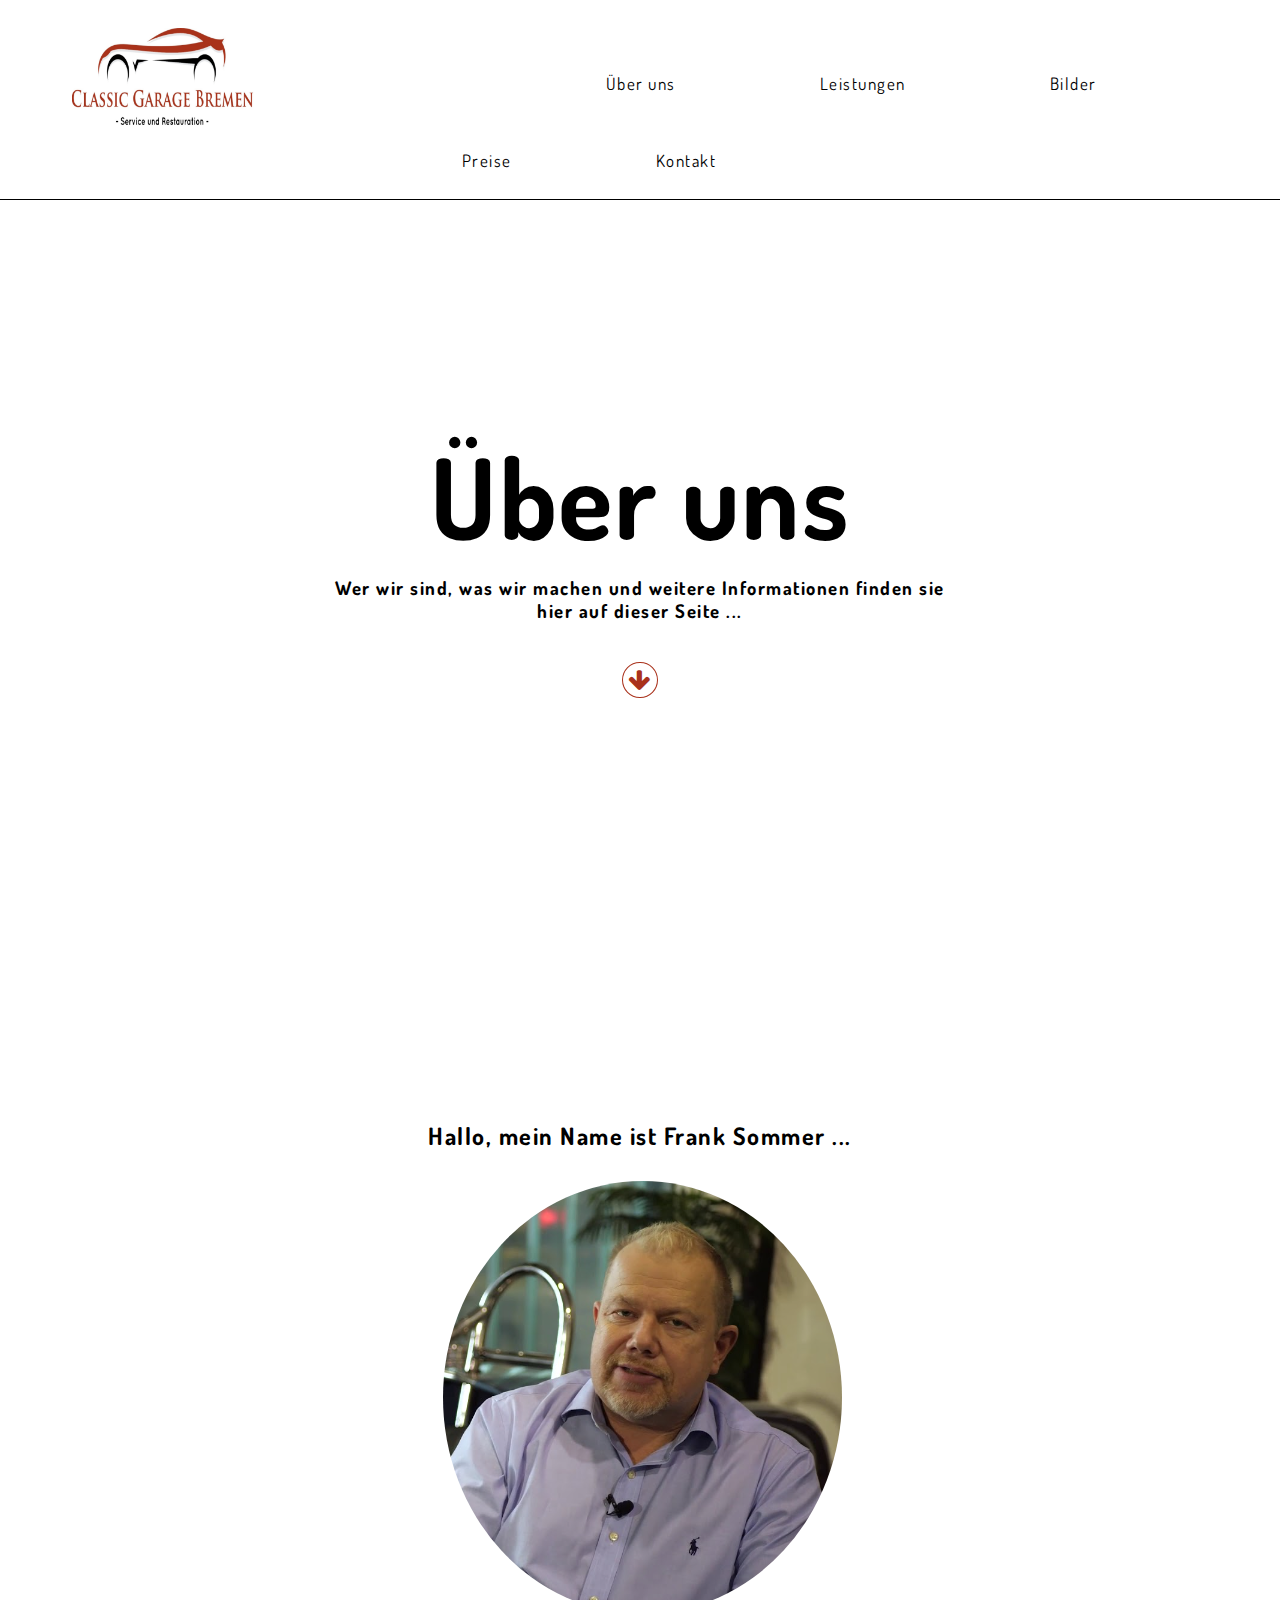
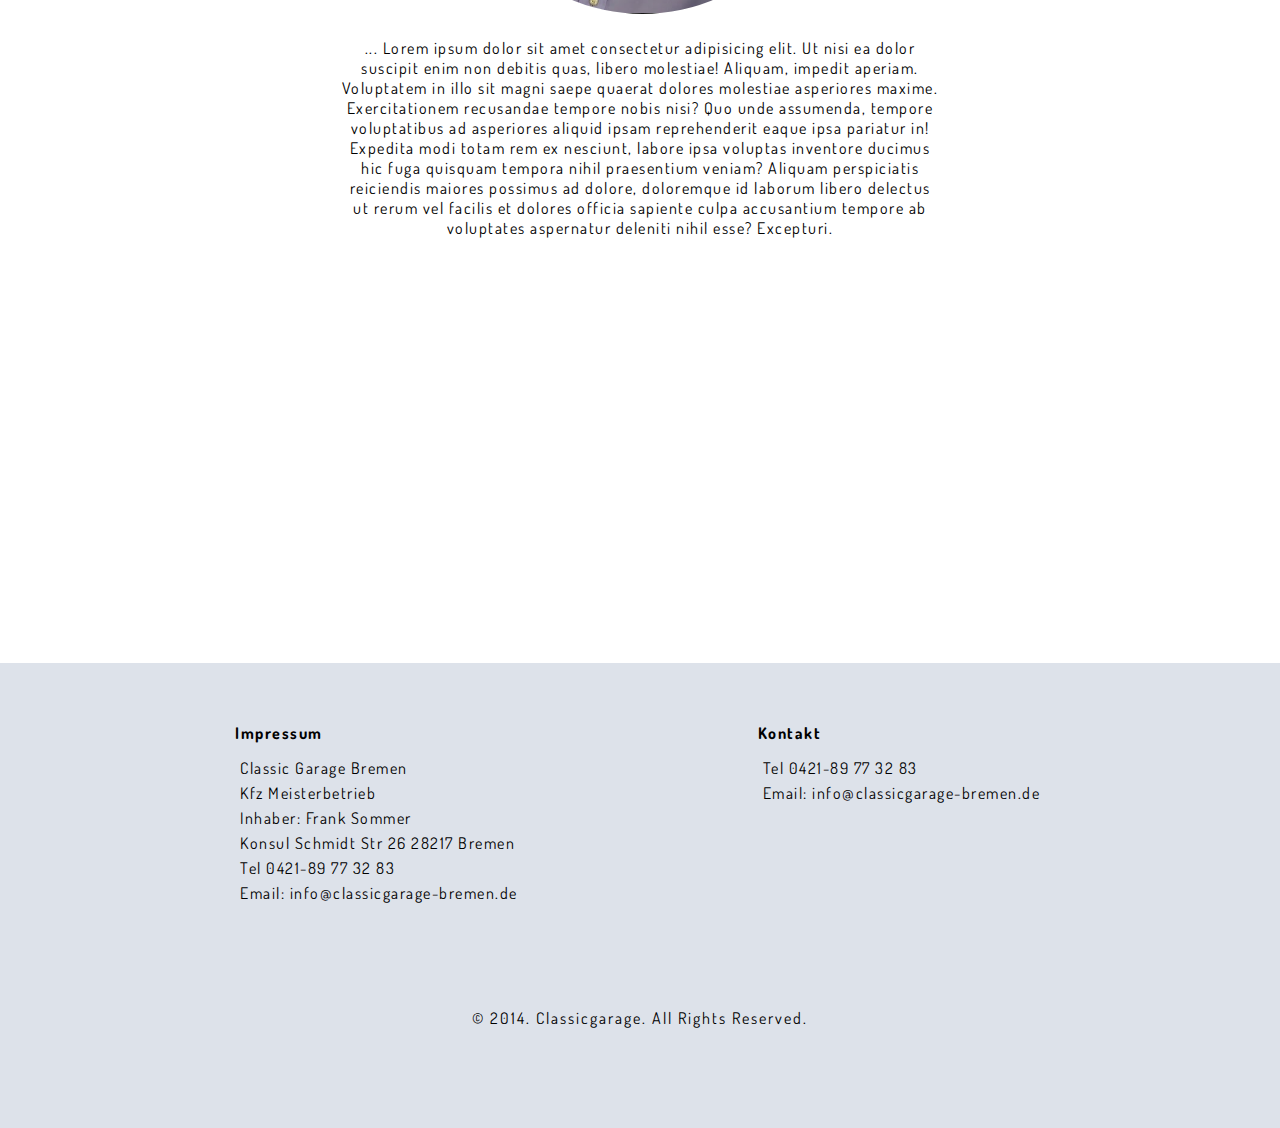
==== about.html @ 1ca1db26 "classic garage bremen" ====
<!DOCTYPE html>
<html lang="en">
<head>
    <meta charset="UTF-8">
    <meta http-equiv="X-UA-Compatible" content="IE=edge">
    <meta name="viewport" content="width=device-width, initial-scale=1.0">
    <link rel="stylesheet" href="about.css">

    <link href="https://fonts.googleapis.com/css2?family=Dosis:wght@200&display=swap" rel="stylesheet">
    <link rel="stylesheet" href="https://cdnjs.cloudflare.com/ajax/libs/font-awesome/4.7.0/css/font-awesome.min.css">
    <title>Classic Garage Bremen</title>
</head>
<body>
    <style>
    </style>
    <header>
        <nav class="topnav" id="myTopnav">
            <div id="flex-container">
                <div id="flex-box1"><a href="/index.html" class="active"><img src="img/logo.png" alt="logo"></a><br /></div>
                <div id="flex-box2">
                    <a></a>
                    <a href="/about.html">Über uns</a>
                    <a href="/service.html">Leistungen</a>
                    <a href="/bilder.html">Bilder</a>
                    <a href="/preise.html">Preise</a>
                    <a href="/kontakt.html">Kontakt</a>
                </div>
            </div>
            <a href="javascript:void(0);" class="icon" onclick="myFunction()">
              <i class="fa fa-bars"></i>
            </a>
        </nav>
    </header>
    <main>
        <div id="header">
            <h1>Über uns</h1>
            <h3 id="about">Wer wir sind, was wir machen und weitere Informationen finden sie hier auf dieser Seite ...</h3>
            <br />
            <br />
           <i onclick="scrollFunction1()" class="fa fa-arrow-down"></i>
        </div>
        <div id="body">
            <br />
            <h2>Hallo, mein Name ist Frank Sommer ...</h2>
            <br/>
            <img src="" alt="">
            <img id="frank" src="img/frank1.png" alt="">
            <p> ... Lorem ipsum dolor sit amet consectetur adipisicing elit. Ut nisi ea dolor suscipit enim non debitis quas, libero molestiae! Aliquam, impedit aperiam. Voluptatem in illo sit magni saepe quaerat dolores molestiae asperiores maxime. Exercitationem recusandae tempore nobis nisi? Quo unde assumenda, tempore voluptatibus ad asperiores aliquid ipsam reprehenderit eaque ipsa pariatur in! Expedita modi totam rem ex nesciunt, labore ipsa voluptas inventore ducimus hic fuga quisquam tempora nihil praesentium veniam? Aliquam perspiciatis reiciendis maiores possimus ad dolore, doloremque id laborum libero delectus ut rerum vel facilis et dolores officia sapiente culpa accusantium tempore ab voluptates aspernatur deleniti nihil esse? Excepturi.</p>
        </div>
        <br />
        <div id="about">
            <section>
            </section>

        </div>
        <h2></h2>
    </main>
    <footer>
        <br />
        <br/>
       <img>
       <img>
       <div id="flexbox">
        <div id="impressum">
            <h4>Impressum</h4>
                <p>Classic Garage Bremen</p>
                <p>Kfz Meisterbetrieb</p> 
                <p><span>Inhaber: </span>Frank Sommer</p>   
                <p>Konsul Schmidt Str 26 28217 Bremen</p> 
                <p>Tel 0421-89 77 32 83</p> 
                <p><span>Email: </span>info@classicgarage-bremen.de</p>
            </div>
            <div id="kontakt">
                <h4>Kontakt</h4>
                <p>Tel 0421-89 77 32 83</p> 
                <p><span>Email: </span>info@classicgarage-bremen.de</p>
            </div>
       </div>
       <p id="footer"> © 2014. Classicgarage. All Rights Reserved.</p>  
    </footer>
</body>
<script>
    function myFunction() {
      var x = document.getElementById("myTopnav");
      if (x.className === "topnav") {
        x.className += " responsive";
      } else {
        x.className = "topnav";
      }
    }
</script>
<script>
    function scrollFunction1() {
      let e = document.getElementById("body");
      e.scrollIntoView({
        block: 'start',
        behavior: 'smooth',
        inline: 'start'
      });
    }

</script>


</html>
---- about.css ----
*{
    margin: 0px;
    padding:0px;
    font-family: 'Dosis', sans-serif;
    letter-spacing: 1.5px;
}
/*NAV*/
#flex-container{
    display: flex;
    justify-content: space-between;
  }
  #flex-box2{
    margin-top: 45px;
  }
  
  .topnav {
    overflow: hidden;
    background-color: white;
    border-bottom: 1px solid black;
  }
  
  .topnav a {
    float: left;
    display: block;
    color: black;
    text-align: center;
    margin: 14px 56px;
    text-decoration: none;
    font-size: 17px;
  }
  .topnav img{
    height:100px;
  }
  .topnav a:hover {
    color: #A9311B;
  }
  
  .topnav a.active {
    color: white;
  }
  
  .topnav .icon {
    display: none;
  }

#frank{
    border-radius: 50%;
}

main{
    text-align: center;
    width: 50vw;
    margin: auto;
}
footer{
    text-align: center;
    background-color: #DDE2EA
}

main h1 {
    margin-top:25vh;
    margin-bottom: 1vh;
    font-size: 7rem;
}

#header{
    height:70vh;
}

#header i{
    border:1px solid #A9311B;
    color:#A9311B;
    border-radius: 50%;
    padding:5px;
    font-size: 1.5rem;
    cursor: pointer;
}

#header i:hover{
    color:#8f2917
}

#body{
    margin-bottom: 40vh;
}

main h2{
    margin:5vh;
    margin-bottom: 10px;
}
p#welcome{
    margin-bottom: 5vh;
    margin-top: 50px;
    margin:20px;
}

p{
    margin:20px;
}

#flexbox{
    display: flex;
    justify-content: space-evenly;
}

#impressum{
    text-align:start;
}
#kontakt{
    text-align: start;
}
#impressum p, #kontakt p{
    margin:5px;
}
#impressum h4, #kontakt h4{
    margin-bottom:15px;
}

p#footer{
    margin:100px;
    letter-spacing: 2px;
    padding-bottom: 100px;
    margin-bottom: 0px;
}

  
  @media screen and (max-width: 700px) {
    .topnav a:not(:first-child) {display: none;}
    .topnav a.icon {
      float: right;
      display: block;
    }
    main h1{
    font-size: 3rem;
    color:white;
    margin-top:10px;
    margin-bottom: 15vh;


    }
    main{
        width:90vw;
        text-align: center;
    }



    p#footer{
        margin:100px;
        letter-spacing: 2px;
        padding-bottom: 100px;
        margin-bottom: 0px;
        margin-left:5vw;
        margin-right: 5vw;
    }

    #flexbox{
        display: flex;
        justify-content: space-between;
        flex-direction: column;
        margin:10vw;
    }
    #impressum{
        text-align:center;
        margin-bottom: 50px;
    }
    #kontakt{
        text-align: center;
    }
  }

  @media screen and (max-width: 1300px){
    .topnav a {
        padding: 14px 16px;
      }
      .topnav img{
        margin-right: 5vw;
      }

  }

  
  @media screen and (max-width: 600px) {
    .topnav.responsive {position: relative;}
    .topnav.responsive .icon {
      position: absolute;
      right: 0;
      top: 0;
    }
    .topnav.responsive a {
      float: none;
      display: block;
      text-align: left;
    }
    .topnav a{
        display:block;
      }
  
      #flex-container{
        display: block;
      }

  }
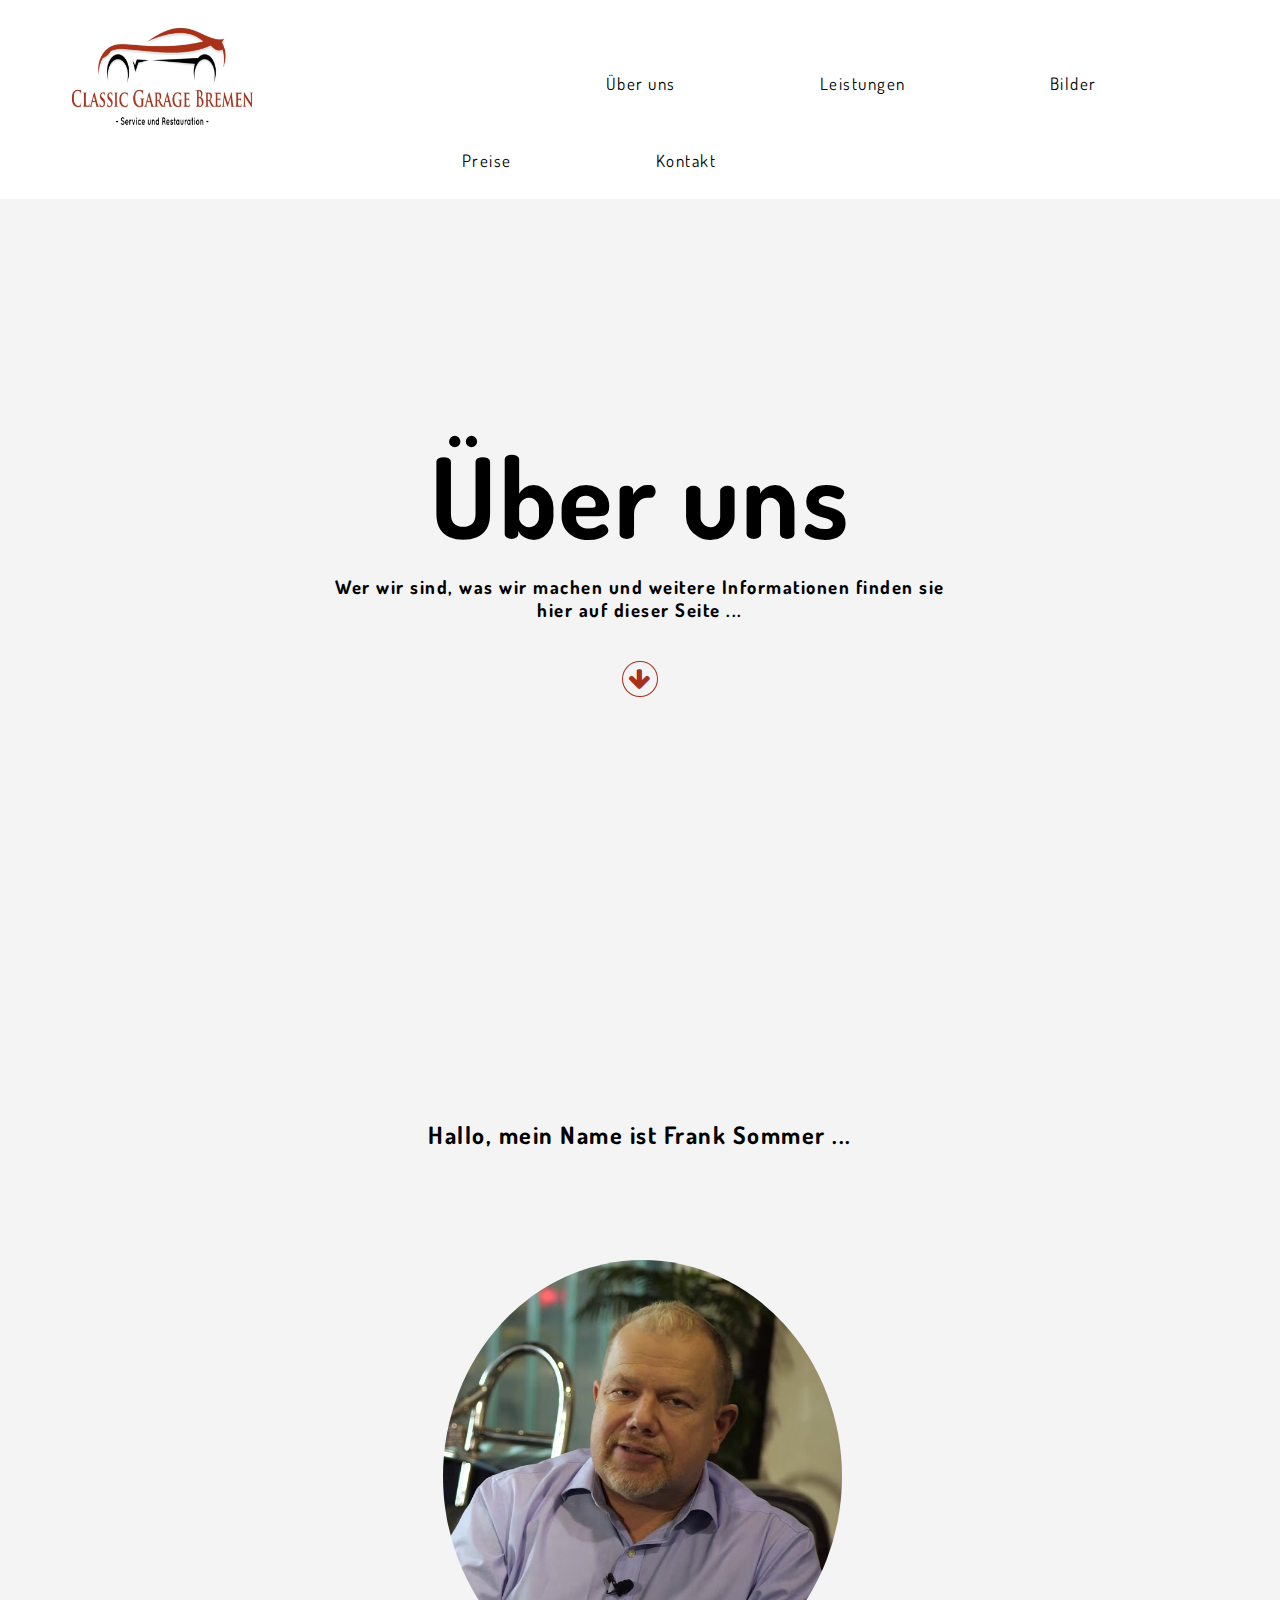
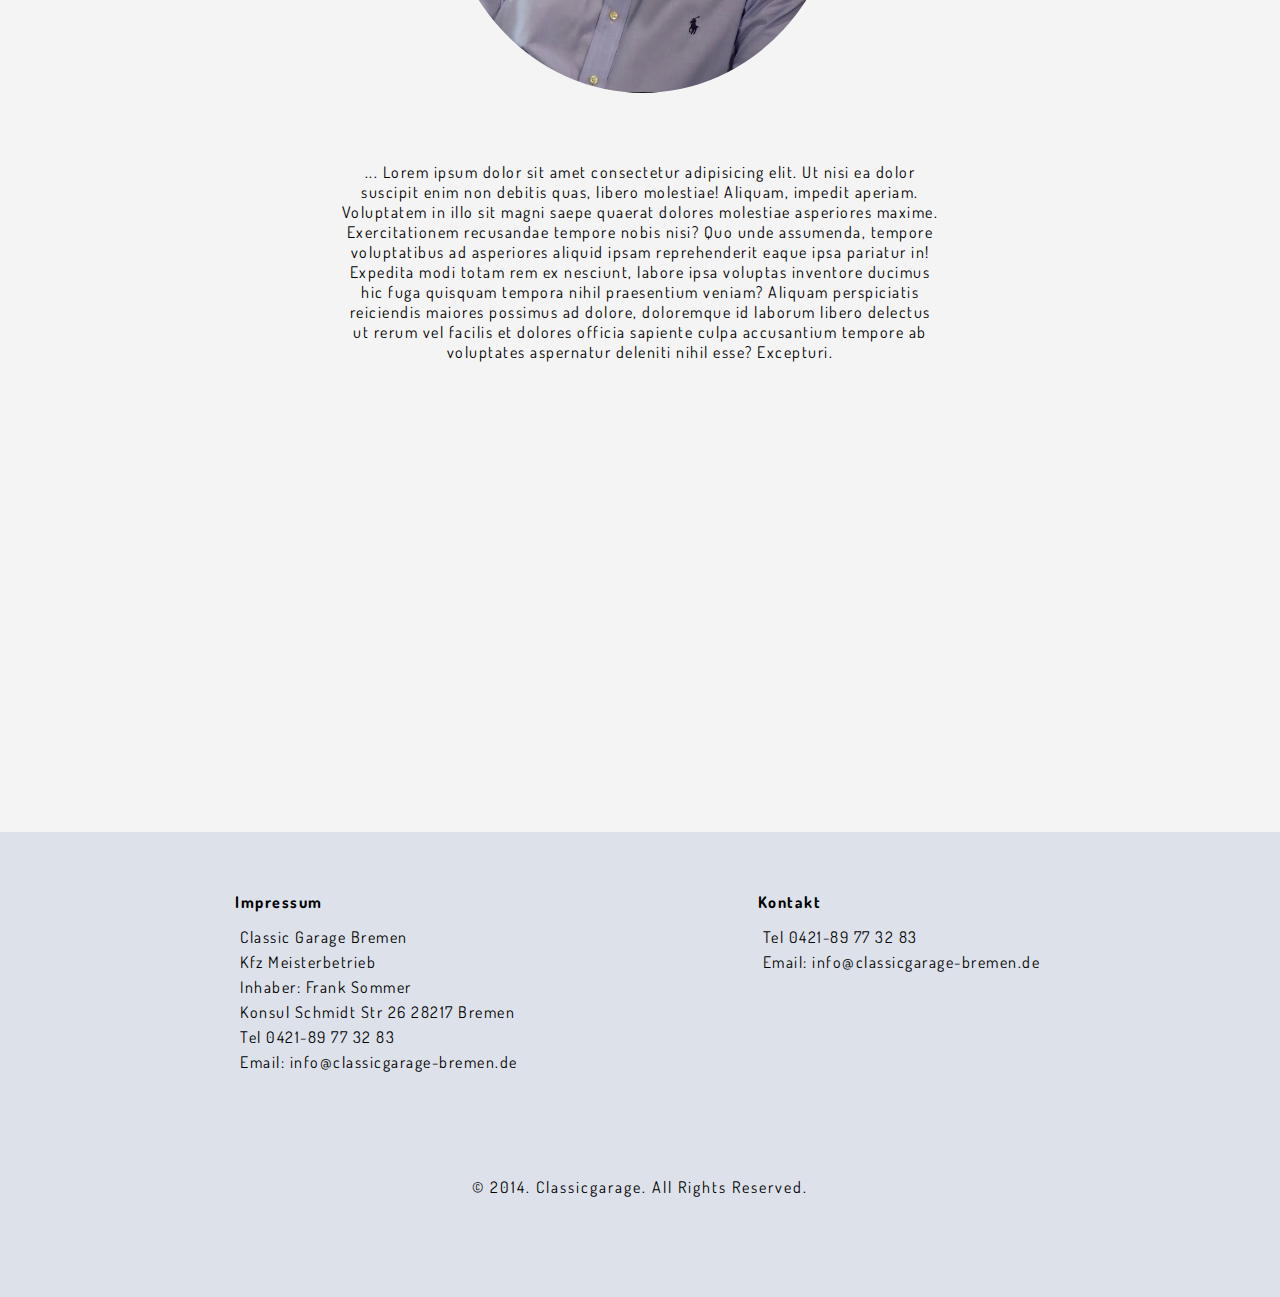
==== commit 285530da: "added scroll animation + backgroundcolor,layout" ====
--- a/about.html
+++ b/about.html
@@ -100,6 +100,11 @@
     }
 
 </script>
+<script>
+    function myFunction() {
+      document.getElementById("demo").addClassName = "You scrolled in div.";
+    }
+</script>
 
 
 </html>--- a/about.css
+++ b/about.css
@@ -4,6 +4,10 @@
     font-family: 'Dosis', sans-serif;
     letter-spacing: 1.5px;
 }
+body{
+  background-color: #f4f4f4;
+
+}
 /*NAV*/
 #flex-container{
     display: flex;
@@ -16,7 +20,6 @@
   .topnav {
     overflow: hidden;
     background-color: white;
-    border-bottom: 1px solid black;
   }
   
   .topnav a {
@@ -82,16 +85,22 @@
 
 #body{
     margin-bottom: 40vh;
+    background-color: #f4f4f4;
 }
 
 main h2{
     margin:5vh;
-    margin-bottom: 10px;
+    margin-bottom: 10vh;
 }
 p#welcome{
     margin-bottom: 5vh;
     margin-top: 50px;
     margin:20px;
+}
+
+#frank{
+  margin-bottom: 5vh;
+
 }
 
 p{
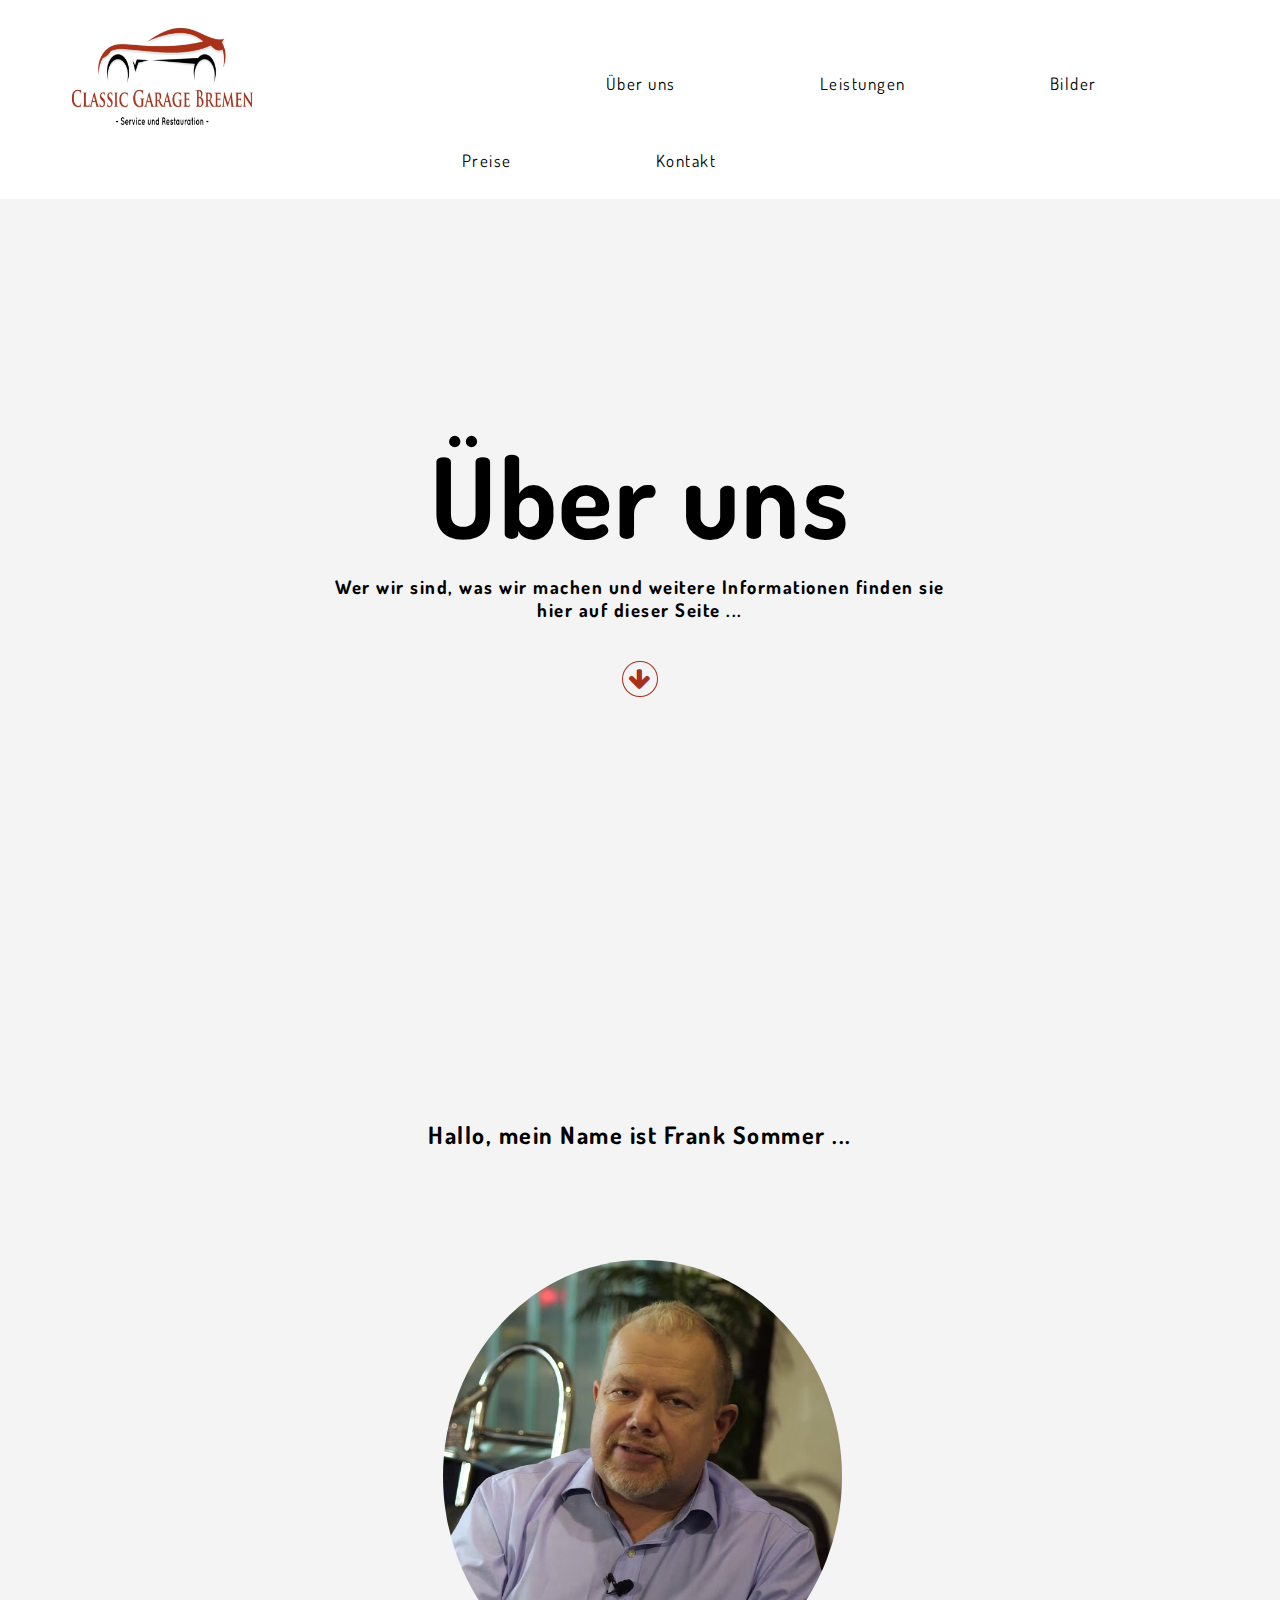
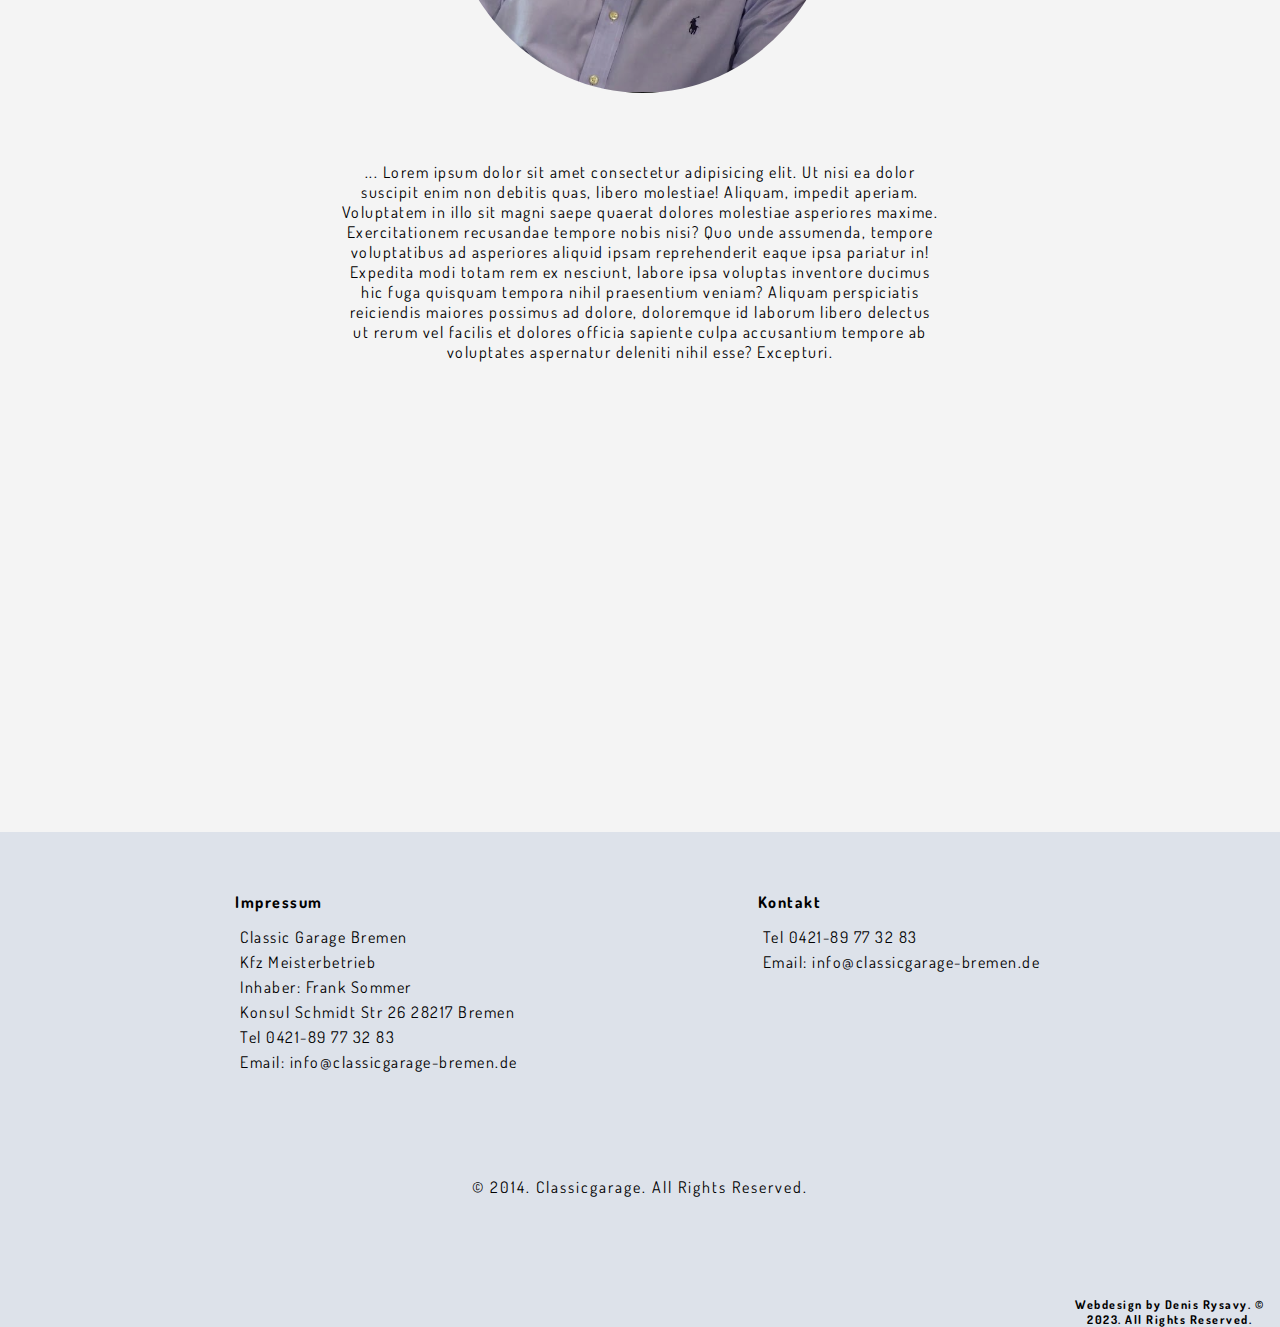
==== commit 21481666: "footer signature" ====
--- a/about.html
+++ b/about.html
@@ -77,6 +77,7 @@
             </div>
        </div>
        <p id="footer"> © 2014. Classicgarage. All Rights Reserved.</p>  
+       <h5>Webdesign by Denis Rysavy. © 2023. All Rights Reserved.</h5>
     </footer>
 </body>
 <script>
--- a/about.css
+++ b/about.css
@@ -7,6 +7,14 @@
 body{
   background-color: #f4f4f4;
 
+}
+h5{
+  color:black;
+  margin-bottom: -20px;
+  float: left;
+  background-color: #DDE2EA;
+  padding-left: 82.8vw;
+  font-size: 12px;
 }
 /*NAV*/
 #flex-container{
